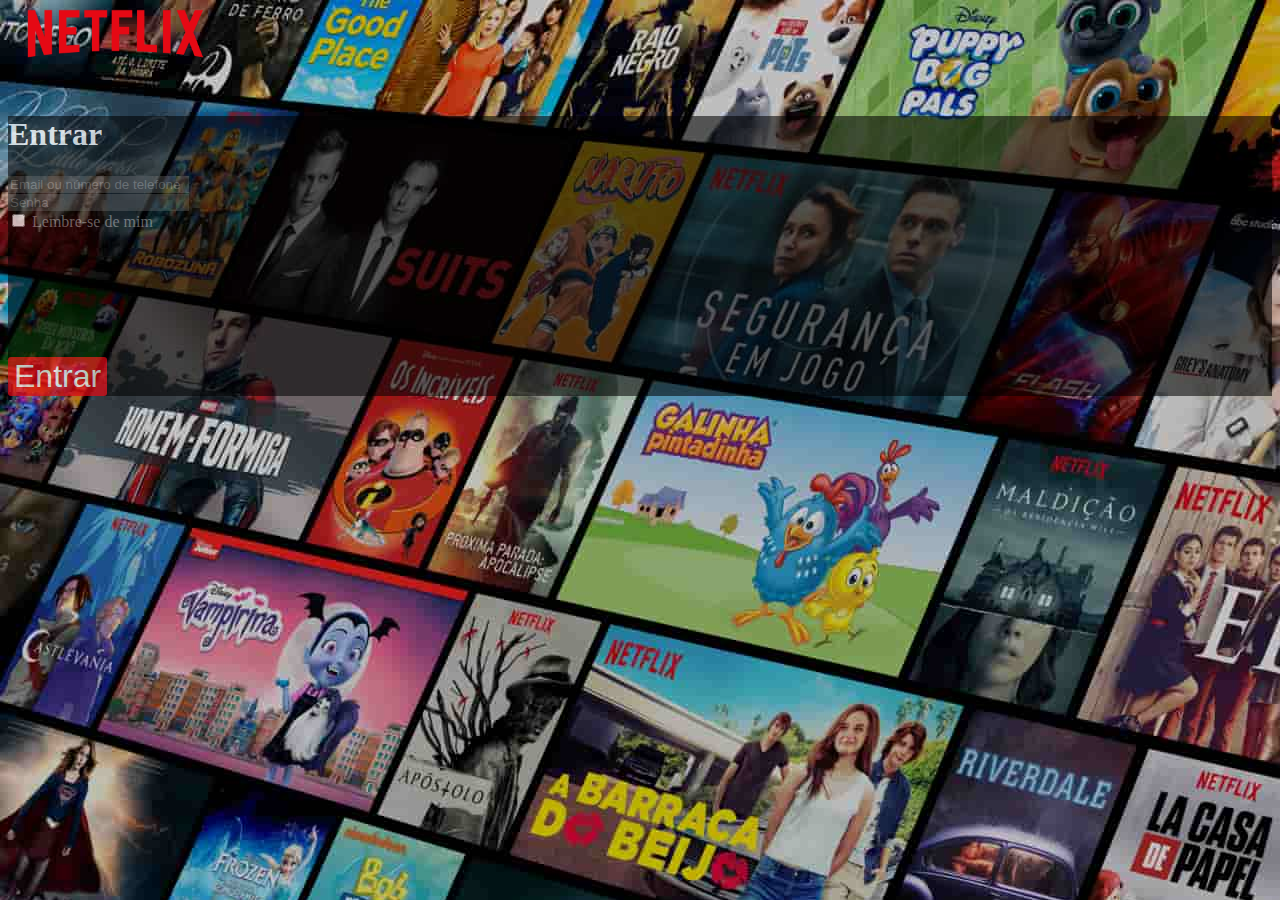
==== html/entrar.html @ 161f422a "Lang me da nota denovo" ====
<!doctype html>
<html lang="en">
<head>
	<!-- Required meta tags -->
	<meta charset="utf-8">
	<meta name="viewport" content="width=device-width, initial-scale=1, shrink-to-fit=no">

	<!-- Bootstrap CSS -->
	<link rel="stylesheet" href="https://stackpath.bootstrapcdn.com/bootstrap/4.1.3/css/bootstrap.min.css" integrity="sha384-MCw98/SFnGE8fJT3GXwEOngsV7Zt27NXFoaoApmYm81iuXoPkFOJwJ8ERdknLPMO" crossorigin="anonymous">
	<link rel="stylesheet" type="text/css" href="../css/css.css">

	<title>Netflix</title>
</head>
<body style="background-image: url(../img/fundologin.jpg);">
	<nav class="navbar navbar-expand-lg navbar-light">
		<div class="col-9">
			<img class="netflixinicio" src="../img/netflix.png">
		</div>
	</nav>

	<div class="container ">
    <div class="row">
    	<div class="col-4"></div>
        <div class="col-md-offset-5 col-md-3 login">
            <div class="form-login">
            <h1>Entrar</h1>
            <input type="text" id="userName" class="form-control input-sm chat-input form" placeholder="Email ou número de telefone" />
            </br>
            <input type="text" id="userPassword" class="form-control input-sm chat-input form" placeholder="Senha" />
            </br>
            <div class="form-check">
    <input type="checkbox" class="form-check-input" id="exampleCheck1">
    <label class="form-check-label" for="exampleCheck1" style="color: gray">Lembre-se de mim</label>
  </div>
            <div class="wrapper">
            <span class="group-btn"> 
            <div class="row">
            	<div class="col-3"></div>
            	<div class="col"><button class="botaocard1" style="margin-top:10% ">Entrar</button><div>
            </div>    
                
            </span>
            </div>
            </div>
        
        </div>
    </div>
</div>

	<!-- Optional JavaScript -->
	<!-- jQuery first, then Popper.js, then Bootstrap JS -->
	<script src="https://code.jquery.com/jquery-3.3.1.slim.min.js" integrity="sha384-q8i/X+965DzO0rT7abK41JStQIAqVgRVzpbzo5smXKp4YfRvH+8abtTE1Pi6jizo" crossorigin="anonymous"></script>
	<script src="https://cdnjs.cloudflare.com/ajax/libs/popper.js/1.14.3/umd/popper.min.js" integrity="sha384-ZMP7rVo3mIykV+2+9J3UJ46jBk0WLaUAdn689aCwoqbBJiSnjAK/l8WvCWPIPm49" crossorigin="anonymous"></script>
	<script src="https://stackpath.bootstrapcdn.com/bootstrap/4.1.3/js/bootstrap.min.js" integrity="sha384-ChfqqxuZUCnJSK3+MXmPNIyE6ZbWh2IMqE241rYiqJxyMiZ6OW/JmZQ5stwEULTy" crossorigin="anonymous"></script>
</body>
</html>
---- css/css.css ----
body {
	background-color: black;
}


.netflixinicio {
	width: 17%;
	margin-top: -3%;
}


.botaoinicio{
	background-color: Transparent;
	color: white;
	border: 1px solid white;
	border-radius: 3px;
	font-size: .8125rem;
    width: auto;
    line-height: initial;
    padding-top: 0.35rem;
    padding-right: 1.3rem;
    padding-bottom: 0.35rem;
    padding-left: 1.3rem;
    margin-top: -1.0rem;
    margin-right: 0.625rem;
    margin-bottom: 0.5rem;
    margin-left: 0px;
    min-height: 28px;
}

.backgroud1{
	background-image: radial-gradient(#2B2B2B, #1D1D1D, #161616);
}

.ajuste{
	margin-left: 4%;
	margin-right: 4%;
	border-radius: 3px;
}

#branco{
	color: white;
}

.texto1{
	margin-top: 12%;
	padding-left: 5%;
}

h2 {
	font-size: 1rem;
    margin: 0;
}

.devices {
	width: 90%;
	margin-left:0%;
	margin-top: 5%;
	margin-bottom: 5%;
}

.botaocard1{
	background-color: #E50914;
	color: white;
	border:none;
	font-size: 200%;
	border-radius: 3px;
	margin-top: 3%
}

.download{
	width: 90%;
	margin-left:3%;
	margin-top: 5%;
	margin-bottom: 5%;
}

.botaocard2{
	background-color: Transparent;
	color: white;
	border: 1px solid white;
	border-radius: 3px;
	font-size: 200%;
	margin-top: 4%;
}

.texto2{
	margin-top: 15%;
	padding-left: 5%;
}

.backgroud2{
	background: rgba(0,0,0,0.8);
	background-image: url(../img/fundonetflix.jpg);
	padding-left: 25%;
}

.alinhamento3{
	margin-top: 24%;
	margin-bottom: 6%;
}

.rodape{
	margin-top: 2%; 
	margin-left: 1%; 
	color: gray;
	padding-bottom: 15%;
}

.login{
	background-color: rgba(0,0,0,0.8);
	opacity: 70%;
	color: white;
}

.form{
	background-color: rgb(69,69,69,0.8);
	border: none;
}
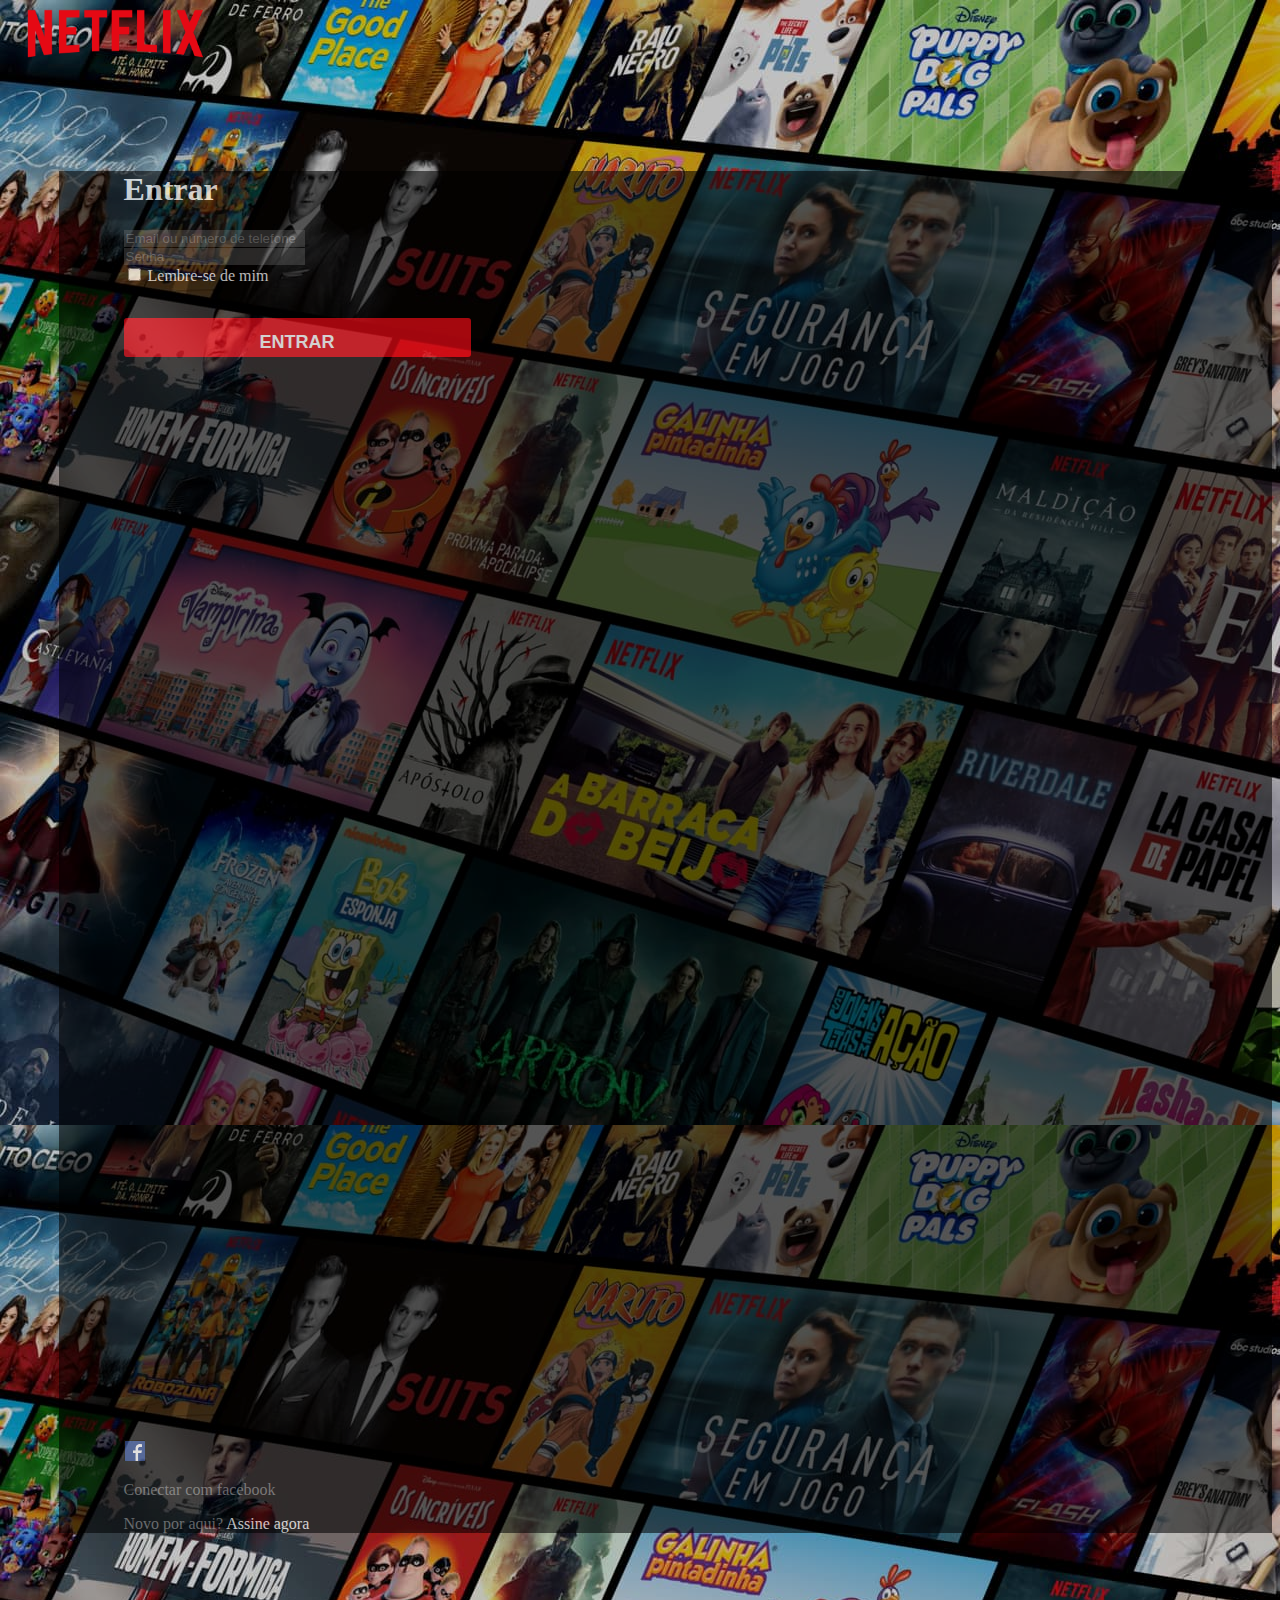
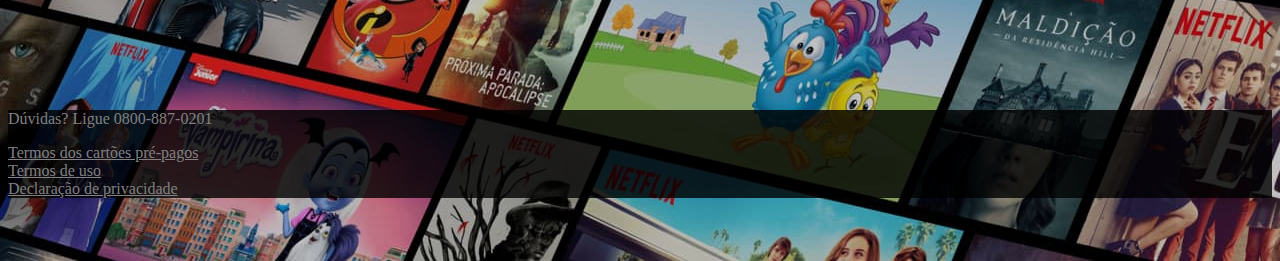
==== commit bfefc11f: "Lang eu quero 10 nesse trabalho, eu exijo minha nota máxima" ====
--- a/html/entrar.html
+++ b/html/entrar.html
@@ -8,50 +8,76 @@
 	<!-- Bootstrap CSS -->
 	<link rel="stylesheet" href="https://stackpath.bootstrapcdn.com/bootstrap/4.1.3/css/bootstrap.min.css" integrity="sha384-MCw98/SFnGE8fJT3GXwEOngsV7Zt27NXFoaoApmYm81iuXoPkFOJwJ8ERdknLPMO" crossorigin="anonymous">
 	<link rel="stylesheet" type="text/css" href="../css/css.css">
+    <link rel="icon" 
+  type="image/png" 
+  href="../img/netflix-logo.png">
 
 	<title>Netflix</title>
 </head>
 <body style="background-image: url(../img/fundologin.jpg);">
 	<nav class="navbar navbar-expand-lg navbar-light">
 		<div class="col-9">
-			<img class="netflixinicio" src="../img/netflix.png">
+			<a href="index.html"><img class="netflixinicio" src="../img/netflix.png"></a>
 		</div>
 	</nav>
 
 	<div class="container ">
-    <div class="row">
-    	<div class="col-4"></div>
-        <div class="col-md-offset-5 col-md-3 login">
-            <div class="form-login">
-            <h1>Entrar</h1>
-            <input type="text" id="userName" class="form-control input-sm chat-input form" placeholder="Email ou número de telefone" />
-            </br>
-            <input type="text" id="userPassword" class="form-control input-sm chat-input form" placeholder="Senha" />
-            </br>
-            <div class="form-check">
-    <input type="checkbox" class="form-check-input" id="exampleCheck1">
-    <label class="form-check-label" for="exampleCheck1" style="color: gray">Lembre-se de mim</label>
-  </div>
-            <div class="wrapper">
-            <span class="group-btn"> 
-            <div class="row">
-            	<div class="col-3"></div>
-            	<div class="col"><button class="botaocard1" style="margin-top:10% ">Entrar</button><div>
-            </div>    
-                
-            </span>
-            </div>
-            </div>
-        
+        <div class="row">
+            <div class="col-3"></div>
+            <div class="col-5 login " style="margin-left: 4%">
+                <h1 style="margin-top: 7%">Entrar</h1>
+                <form>
+                    <div class="form-group">
+                        <input type="email" class="form-control form" id="exampleInputEmail1" aria-describedby="emailHelp" placeholder="Email ou número de telefone">
+                    </div>
+                    <div class="form-group">
+                        <input type="password" class="form-control form" id="exampleInputPassword1" placeholder="Senha">
+                    </div>
+                    <div class="form-group form-check">
+                        <input type="checkbox" class="form-check-input form" id="exampleCheck1">
+                        <label class="form-check-label" for="exampleCheck1">Lembre-se de mim</label>
+                    </div>
+                    <div class="row">
+                        <div class="col-9">
+                            <a href="inicio.html"><button type="submit" class="botaocard1"><span class="botaologin">ENTRAR</span></button></a>
+                        </div>
+                    </div>
+                </form>
+                <div class="row" style="margin-top: 45%">
+                    <div class="col-1"><img src="../img/facebook.png" style="margin-top: 55%"></div>
+                    <div class="col"><p style="color: gray;">Conectar com facebook</p></div>
+                </div>
+                <div class="row" >
+                    <div class="col"><p style="color: gray;">Novo por aqui? <a href="index.html" class="linksemnada">Assine agora</a></p></div>
+                </div>
         </div>
+        <div class="col-4"></div>
     </div>
 </div>
 
-	<!-- Optional JavaScript -->
-	<!-- jQuery first, then Popper.js, then Bootstrap JS -->
-	<script src="https://code.jquery.com/jquery-3.3.1.slim.min.js" integrity="sha384-q8i/X+965DzO0rT7abK41JStQIAqVgRVzpbzo5smXKp4YfRvH+8abtTE1Pi6jizo" crossorigin="anonymous"></script>
-	<script src="https://cdnjs.cloudflare.com/ajax/libs/popper.js/1.14.3/umd/popper.min.js" integrity="sha384-ZMP7rVo3mIykV+2+9J3UJ46jBk0WLaUAdn689aCwoqbBJiSnjAK/l8WvCWPIPm49" crossorigin="anonymous"></script>
-	<script src="https://stackpath.bootstrapcdn.com/bootstrap/4.1.3/js/bootstrap.min.js" integrity="sha384-ChfqqxuZUCnJSK3+MXmPNIyE6ZbWh2IMqE241rYiqJxyMiZ6OW/JmZQ5stwEULTy" crossorigin="anonymous"></script>
+<div class="container-fluid" style="background-color: rgba(0,0,0,0.8); margin-top: 14%">
+        <div class="row">
+            <div class="container" >
+                <p style="color: grey; margin-top: 1%;">Dúvidas? Ligue 0800-887-0201</p>
+                <div class="row" style="margin-bottom: 5%">
+                    <div class="col-3"><a href="" style="color: grey">Termos dos cartões pré-pagos</a></div>
+                    <div class="col-3"><a href="" style="color: grey">Termos de uso</a></div>
+                    <div class="col-3"><a href="" style="color: grey">Declaração de privacidade</a></div>
+                </div>
+            </div>
+        </div>
+            
+    </div>
+
+
+
+
+
+<!-- Optional JavaScript -->
+<!-- jQuery first, then Popper.js, then Bootstrap JS -->
+<script src="https://code.jquery.com/jquery-3.3.1.slim.min.js" integrity="sha384-q8i/X+965DzO0rT7abK41JStQIAqVgRVzpbzo5smXKp4YfRvH+8abtTE1Pi6jizo" crossorigin="anonymous"></script>
+<script src="https://cdnjs.cloudflare.com/ajax/libs/popper.js/1.14.3/umd/popper.min.js" integrity="sha384-ZMP7rVo3mIykV+2+9J3UJ46jBk0WLaUAdn689aCwoqbBJiSnjAK/l8WvCWPIPm49" crossorigin="anonymous"></script>
+<script src="https://stackpath.bootstrapcdn.com/bootstrap/4.1.3/js/bootstrap.min.js" integrity="sha384-ChfqqxuZUCnJSK3+MXmPNIyE6ZbWh2IMqE241rYiqJxyMiZ6OW/JmZQ5stwEULTy" crossorigin="anonymous"></script>
 </body>
 </html>
 
--- a/css/css.css
+++ b/css/css.css
@@ -111,9 +111,24 @@
 	background-color: rgba(0,0,0,0.8);
 	opacity: 70%;
 	color: white;
+	padding-left: 65px;
+	padding-right: 65px;
 }
 
 .form{
 	background-color: rgb(69,69,69,0.8);
 	border: none;
+}
+
+.botaologin{
+	font-size: 18px;
+	 font-weight: bold;
+	 padding-left: 130px;
+	 padding-right: 130px;
+}
+
+.linksemnada{
+	color: white;
+	 text-decoration: none;
+	 padding-bottom: 30px
 }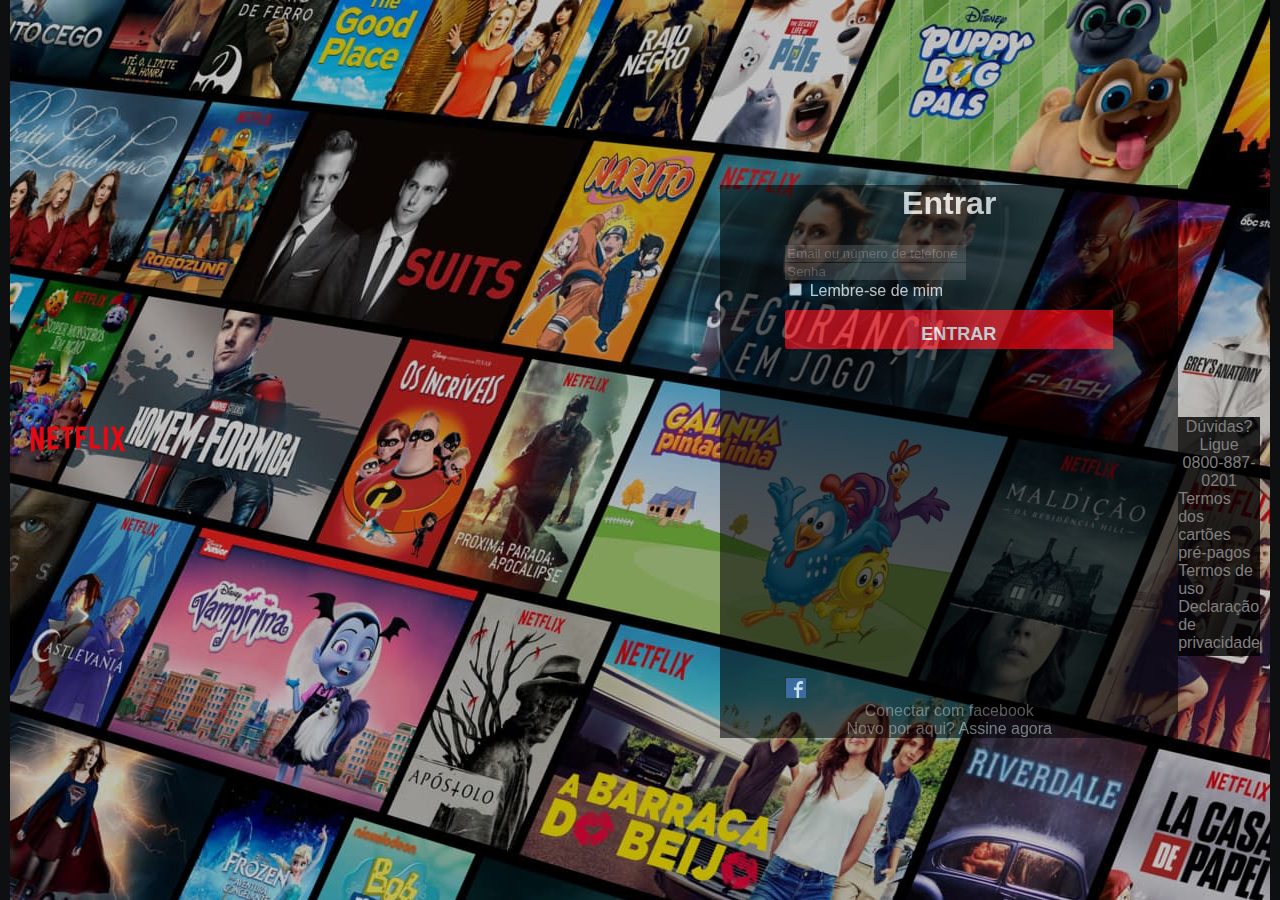
==== commit 6f8b00a4: "LANG 10" ====
--- a/html/entrar.html
+++ b/html/entrar.html
@@ -8,6 +8,7 @@
 	<!-- Bootstrap CSS -->
 	<link rel="stylesheet" href="https://stackpath.bootstrapcdn.com/bootstrap/4.1.3/css/bootstrap.min.css" integrity="sha384-MCw98/SFnGE8fJT3GXwEOngsV7Zt27NXFoaoApmYm81iuXoPkFOJwJ8ERdknLPMO" crossorigin="anonymous">
 	<link rel="stylesheet" type="text/css" href="../css/css.css">
+    <link rel="stylesheet" type="text/css" href="../css/style.css">
     <link rel="icon" 
   type="image/png" 
   href="../img/netflix-logo.png">
@@ -39,7 +40,7 @@
                     </div>
                     <div class="row">
                         <div class="col-9">
-                            <a href="inicio.html"><button type="submit" class="botaocard1"><span class="botaologin">ENTRAR</span></button></a>
+                            <button class="botaocard1"><span class="botaologin"><a href="perfil.html" style="color: white; text-decoration: none">ENTRAR</a></span></button>
                         </div>
                     </div>
                 </form>
--- a/css/css.css
+++ b/css/css.css
@@ -122,13 +122,43 @@
 
 .botaologin{
 	font-size: 18px;
-	 font-weight: bold;
-	 padding-left: 130px;
-	 padding-right: 130px;
+	font-weight: bold;
+	padding-left: 130px;
+	padding-right: 130px;
 }
 
 .linksemnada{
 	color: white;
-	 text-decoration: none;
-	 padding-bottom: 30px
+	text-decoration: none;
+	padding-bottom: 30px
+}
+
+.qassiste{
+	font-size: 3.5vw;
+	color: white;
+	margin-top: 4%;
+}
+
+.tst {
+    border: .3em solid rgba(0,0,0,.4);
+    background-size: cover;
+    background-color: #333;
+}
+
+.tst:hover{
+	border:solid white 2px;
+}
+	
+
+.botaominhalista{
+	padding-left: 30px;
+	padding-right: 30px;
+	background-color: rgba(128,128,128,0.5);
+	border: none;
+	color: white;
+}
+
+.botaominhalista:hover{
+	background-color: white;
+	color: black;	
 }--- a/css/style.css
+++ b/css/style.css
@@ -0,0 +1,210 @@
+@import url("https://cdnjs.cloudflare.com/ajax/libs/font-awesome/4.7.0/css/font-awesome.css");
+
+
+body,
+html {
+  padding: 0 10px;
+  margin: 0;
+  background: #0e0f11;
+  color: #ecf0f1;
+  font-family: 'Open Sans', sans-serif;
+  min-height: 100vh;
+  display: -webkit-box;
+  display: -ms-flexbox;
+  display: flex;
+  -webkit-box-orient: horizontal;
+  -webkit-box-direction: normal;
+      -ms-flex-direction: row;
+          flex-direction: row;
+  -webkit-box-align: center;
+      -ms-flex-align: center;
+          align-items: center;
+  width: 100%;
+}
+* {
+  box-sizing: border-box;
+}
+
+h1,
+p {
+  text-align: center;
+}
+p {
+  width: 100%;
+  max-width: 500px;
+  margin: auto;
+}
+a:link,
+a:hover,
+a:active,
+a:visited {
+  -webkit-transition: color 150ms;
+  transition: color 150ms;
+  color: #95a5a6;
+  text-decoration: none;
+}
+a:hover {
+  color: #7f8c8d;
+  text-decoration: underline;
+}
+.contain {
+  width: 100%;
+}
+
+.slider {
+    height: 214px;
+    position: relative;
+    margin: 0;
+    padding: 0 4%;
+    -ms-touch-action: pan-y;
+    touch-action: pan-y;
+}
+
+.slider h3{
+  position: absolute;
+  top: 22px;
+  z-index: 30;
+}
+
+.slider .handle.handlePrev {
+    left: 11px;
+
+}
+
+.slider .handle.handleNext {
+    right: 11px;
+
+}
+
+.slider .handle.active {
+    cursor: pointer;
+}
+
+.slider .handle {
+    background: rgba(20, 20, 20, 0.26);
+    position: absolute;
+    top: 0;
+    height: 251px;
+    bottom: 0;
+    z-index: 20;
+    width: 7%;
+    text-align: center;
+    -webkit-box-pack: center;
+    -webkit-justify-content: center;
+    -moz-box-pack: center;
+    -ms-flex-pack: center;
+    justify-content: center;
+    display: -webkit-box;
+    display: -webkit-flex;
+    display: -moz-box;
+    display: -ms-flexbox;
+    display: flex;
+    color: #fff;
+}
+
+.fa{
+  font-size: 46px;
+  margin-top: 120px;
+}
+
+.row {
+  overflow: hidden;
+}
+.row__inner {
+  -webkit-transition: 450ms -webkit-transform;
+  transition: 450ms -webkit-transform;
+  transition: 450ms transform;
+  transition: 450ms transform, 450ms -webkit-transform;
+  font-size: 0;
+  white-space: nowrap;
+  margin: 70.3125px 0;
+  padding-bottom: 10px;
+}
+
+
+.gui-card {
+  position: relative;
+  display: inline-block;
+  width: 250px;
+  height: 140.625px;
+  margin-right: 10px;
+  font-size: 20px;
+  cursor: pointer;
+  -webkit-transition: 450ms all;
+  transition: 450ms all;
+  -webkit-transform-origin: center left;
+          transform-origin: center left;
+}
+.gui-card__img {
+  width: 250px;
+  height: 140.625px;
+  -o-object-fit: cover;
+     object-fit: cover;
+}
+.gui-card__details {
+  position: absolute;
+  bottom: 0;
+  left: 0;
+  right: 0;
+  top: 0;
+  font-size: 10px;
+  opacity: 0;
+  background: -webkit-linear-gradient(bottom, rgba(0,0,0,0.9) 0%, rgba(0,0,0,0) 100%);
+  background: linear-gradient(to top, rgba(0,0,0,0.9) 0%, rgba(0,0,0,0) 100%);
+  -webkit-transition: 450ms opacity;
+  transition: 450ms opacity;
+}
+.gui-card__details:after,
+.gui-card__details:before {
+  content: '';
+  position: absolute;
+  top: 50%;
+  left: 50%;
+  display: #000;
+}
+.gui-card__details:after {
+  margin-top: -25px;
+  margin-left: -25px;
+  width: 50px;
+  height: 50px;
+  border: 3px solid #ecf0f1;
+  line-height: 50px;
+  text-align: center;
+  border-radius: 100%;
+  background: rgba(0,0,0,0.5);
+  z-index: 1;
+}
+.gui-card__details:before {
+  content: '▶';
+  left: 0;
+  width: 100%;
+  font-size: 30px;
+  margin-left: 7px;
+  margin-top: -13px;
+  text-align: center;
+  z-index: 2;
+}
+.gui-card:hover .gui-card__details {
+  opacity: 1;
+}
+.gui-card__title {
+  position: absolute;
+  bottom: 0;
+  padding: 10px;
+}
+.row__inner:hover {
+  -webkit-transform: translate3d(-62.5px, 0, 0);
+          transform: translate3d(-62.5px, 0, 0);
+}
+.row__inner:hover .gui-card {
+  opacity: 0.3;
+}
+.row__inner:hover .gui-card:hover {
+  -webkit-transform: scale(1.5);
+          transform: scale(1.5);
+  opacity: 1;
+}
+.gui-card:hover ~ .gui-card {
+  -webkit-transform: translate3d(125px, 0, 0);
+          transform: translate3d(125px, 0, 0);
+}
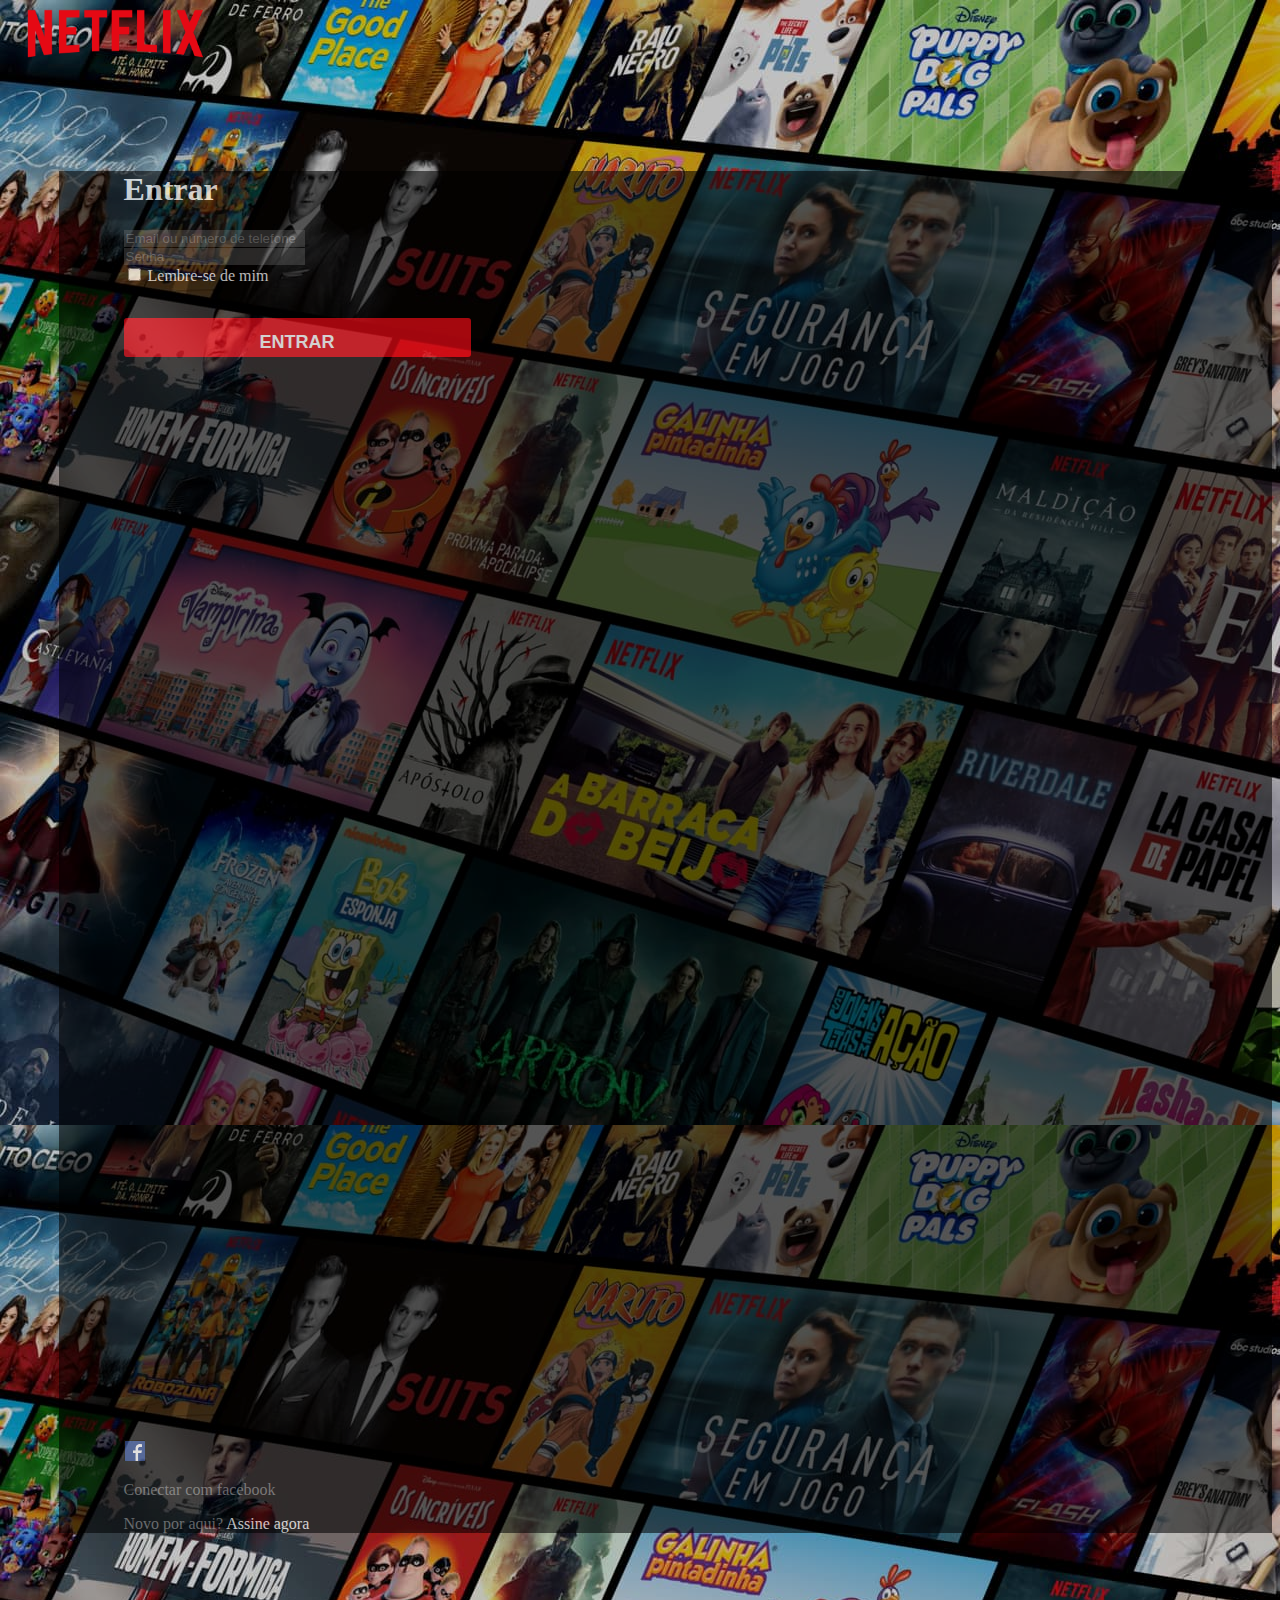
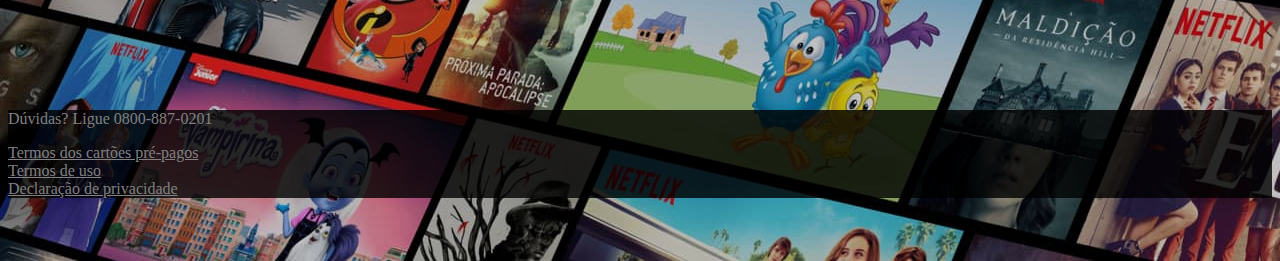
==== commit f58d0d0c: "TERMINEI ESSA BOSTA" ====
--- a/html/entrar.html
+++ b/html/entrar.html
@@ -8,7 +8,6 @@
 	<!-- Bootstrap CSS -->
 	<link rel="stylesheet" href="https://stackpath.bootstrapcdn.com/bootstrap/4.1.3/css/bootstrap.min.css" integrity="sha384-MCw98/SFnGE8fJT3GXwEOngsV7Zt27NXFoaoApmYm81iuXoPkFOJwJ8ERdknLPMO" crossorigin="anonymous">
 	<link rel="stylesheet" type="text/css" href="../css/css.css">
-    <link rel="stylesheet" type="text/css" href="../css/style.css">
     <link rel="icon" 
   type="image/png" 
   href="../img/netflix-logo.png">
